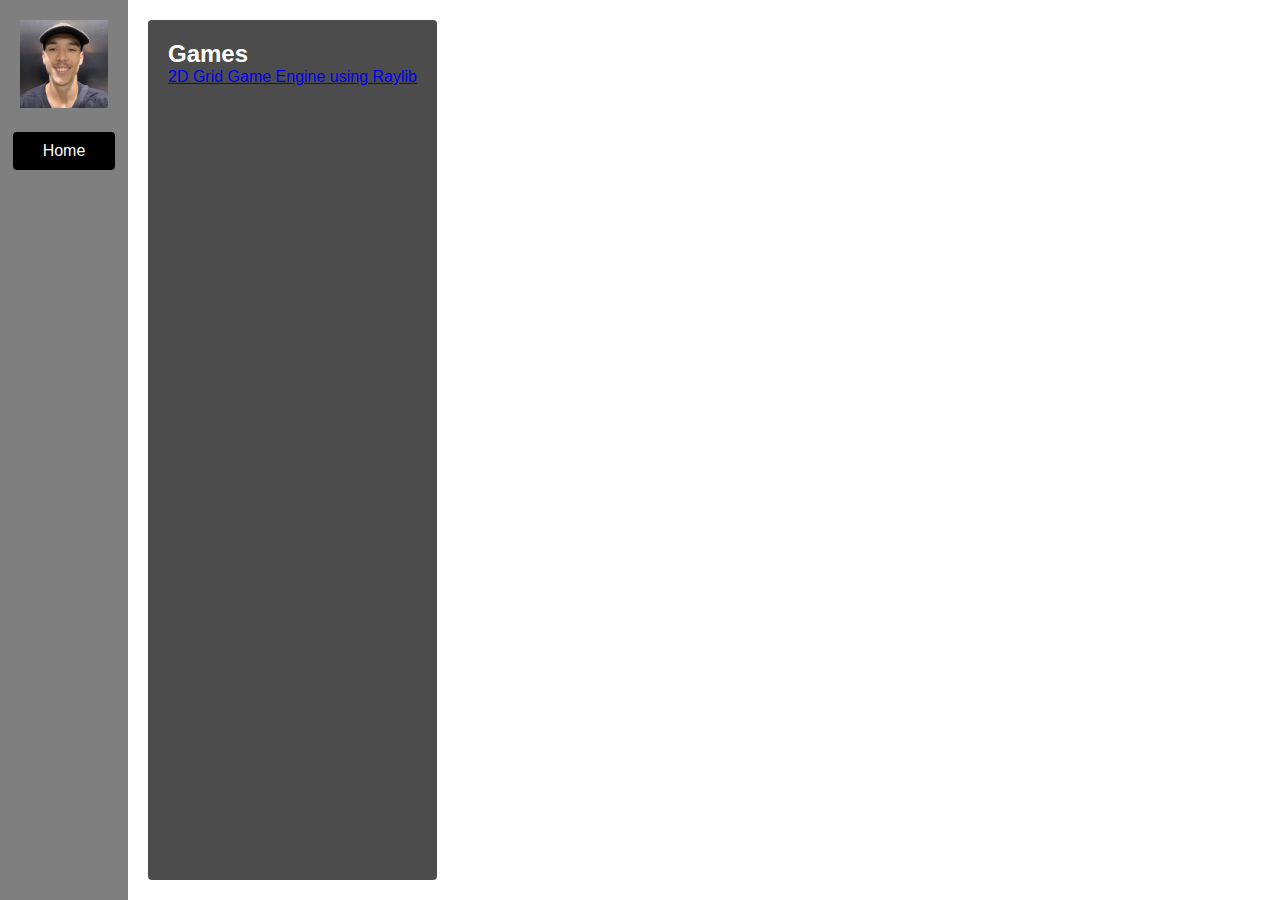
==== games.html @ 768373ec "Initial website version" ====
<!--  DOCTYPE   -->
<!DOCTYPE html>
<!--  INICIO PAGINA   -->
<html lang="en">
  <head>
    <meta charset="UTF-8">
    <meta name="viewport" content="width=device-width, initial-scale=1.0">
    <title>Games</title>
    <link rel="stylesheet" href="styles.css">
  </head>
  <body>
    <div class="container">
        <aside class="sidebar">
            <div class="logo">
              <img src="assets/images/arthur.png" alt="Foto Arthur">
            </div>
            <nav class="menu">
                <a href="index.html" class="menu-button" style="background-color: black;">Home</a>
            </nav>
        </aside>  
      <main class="content">
        <section id="home" class="box">
          <h2>Games</h2>
          <div class="home-content">
            <a href="https://github.com/ArthurNaue/2D-Grid-game-engine-using-Raylib">2D Grid Game Engine using Raylib</a>
          </div>
        </section>
      </main>
    </div>
  </body>
<!--  FIM PAGINA   -->
</html>
---- styles.css ----
* 
{
    box-sizing: border-box;
    margin: 0;
    padding: 0;
}

body 
{
    font-family: Arial, sans-serif;
    color: white;
    background-size: cover;
}

.container 
{
    display: grid;
    grid-template-columns: 10% 90%;
    min-height: 100vh;
}

.sidebar 
{
    background: rgba(0, 0, 0, 0.5);
    padding: 20px;
    text-align: center;
    display: flex;
    flex-direction: column;
    align-items: center;
  }

.menu 
{
    display: flex;
    flex-direction: column;
    gap: 10px;
}

.menu-button 
{
    text-decoration: none;
    color: white;
    padding: 10px 30px;
    border-radius: 4px;
}

.logo 
{
    margin-bottom: 20px;
}
  
.logo img 
{
    max-width: 100%;
    height: auto;
}

.content 
{
    padding: 20px;
    display: flex;
    flex-direction: row;
    gap: 20px;
}

.box 
{
    background-color: rgba(0, 0, 0, 0.7);
    padding: 20px;
    border-radius: 4px;
}

.home-content 
{
    display: flex;
    align-items: center;
    gap: 15px;
}

@media (max-width: 768px) 
{
    .container 
    {
      grid-template-columns: 1fr;
    }
    
    .sidebar 
    {
      width: 100%;
      flex-direction: row;
      justify-content: space-around;
      padding: 10px;
    }
    
    .menu 
    {
      flex-direction: row;
      gap: 5px;
    }
    
    .content 
    {
      padding: 10px;
    }
    
    .home-content 
    {
      flex-direction: row;
      align-items: flex-start;
    }
}
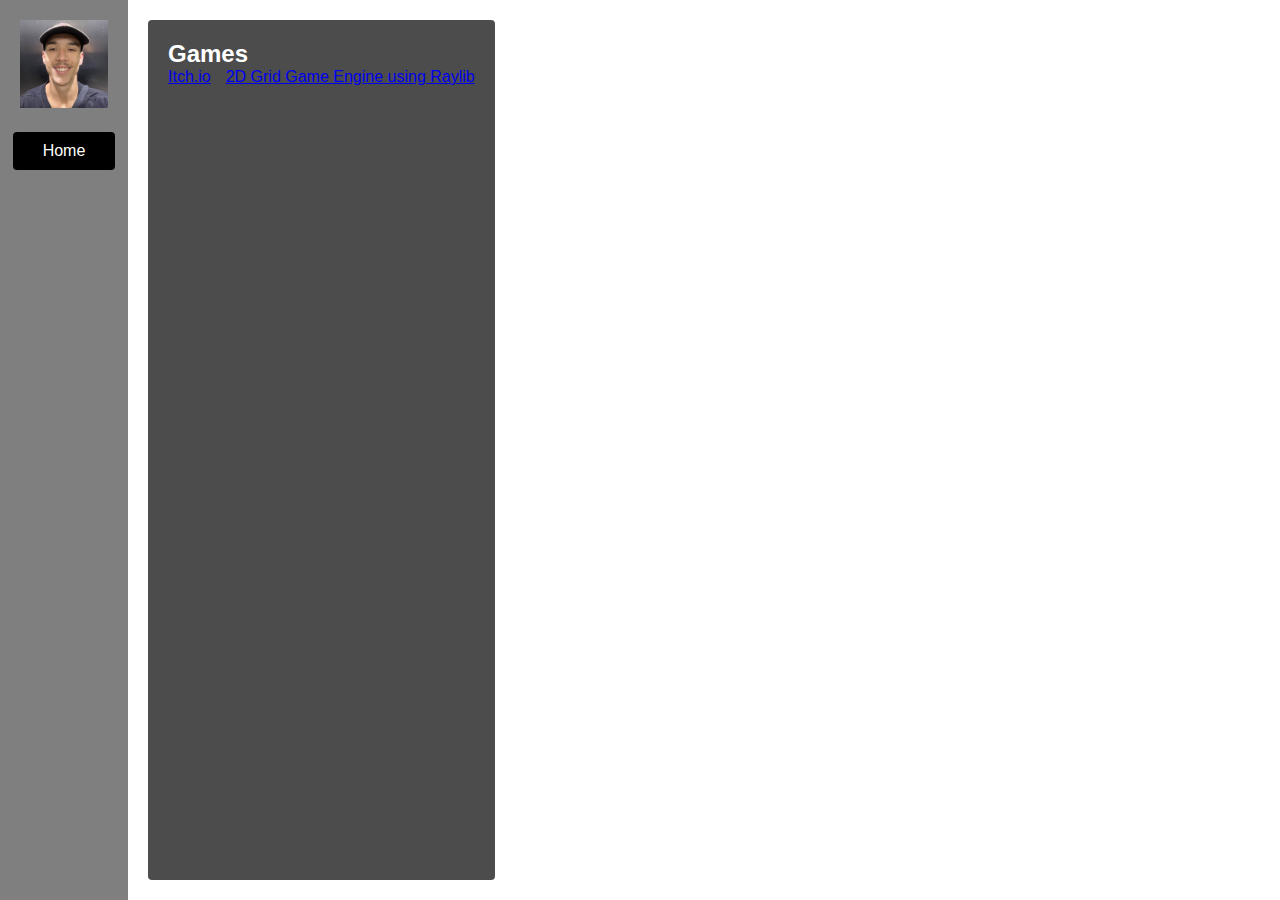
==== commit 76df2599: "Add files via upload" ====
--- a/games.html
+++ b/games.html
@@ -22,6 +22,7 @@
         <section id="home" class="box">
           <h2>Games</h2>
           <div class="home-content">
+            <a href="https://arthurnaue.itch.io">Itch.io</a>
             <a href="https://github.com/ArthurNaue/2D-Grid-game-engine-using-Raylib">2D Grid Game Engine using Raylib</a>
           </div>
         </section>
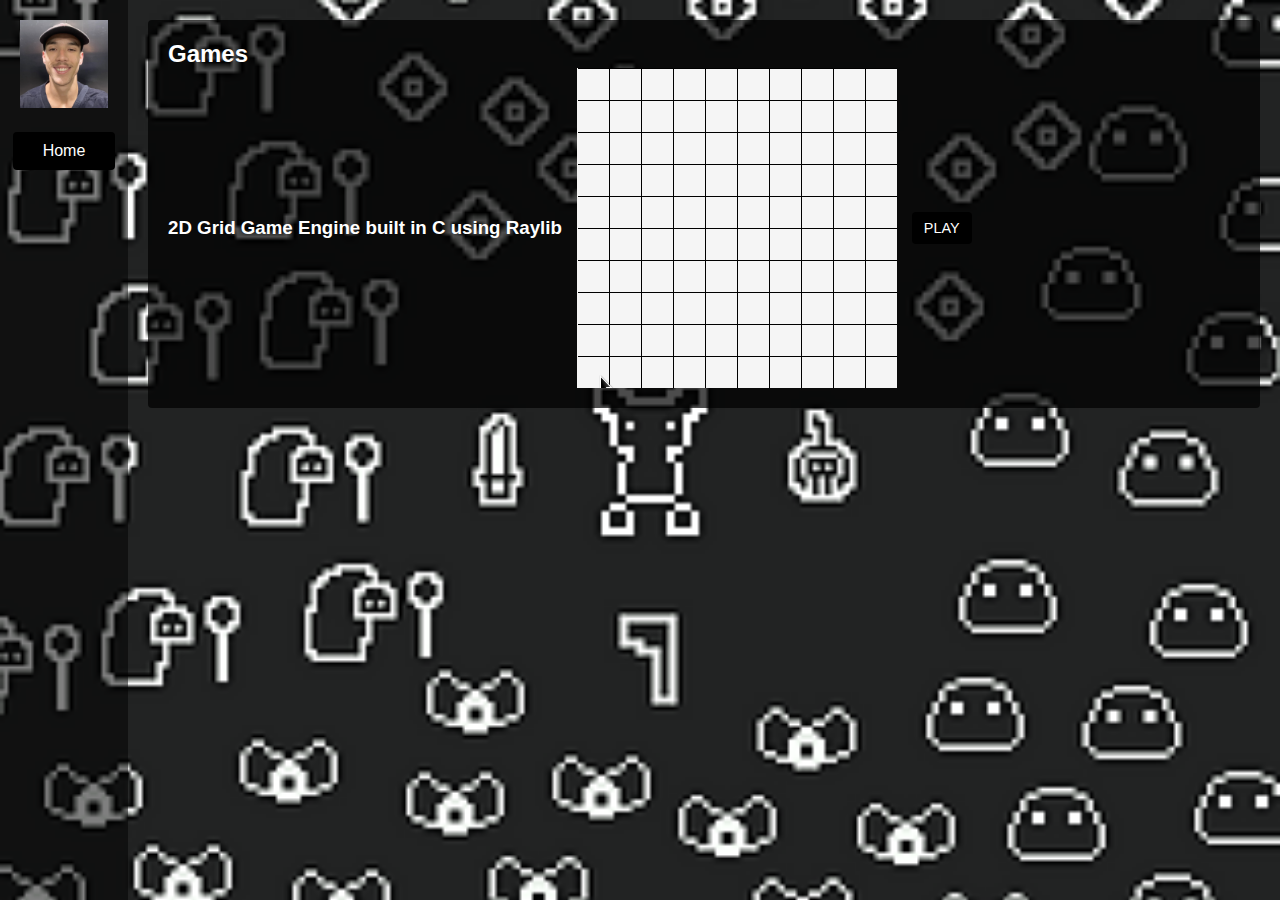
==== commit ada9959e: "Add files via upload" ====
--- a/games.html
+++ b/games.html
@@ -8,7 +8,7 @@
     <title>Games</title>
     <link rel="stylesheet" href="styles.css">
   </head>
-  <body>
+  <body style="background: url('assets/images/gamesBackground.png') no-repeat center/cover;">
     <div class="container">
         <aside class="sidebar">
             <div class="logo">
@@ -22,8 +22,9 @@
         <section id="home" class="box">
           <h2>Games</h2>
           <div class="home-content">
-            <a href="https://arthurnaue.itch.io">Itch.io</a>
-            <a href="https://github.com/ArthurNaue/2D-Grid-game-engine-using-Raylib">2D Grid Game Engine using Raylib</a>
+            <h3>2D Grid Game Engine built in C using Raylib</h3>
+            <img src="assets/gifs/2DGridGameEngine.gif" alt="Game Engine Gif">
+            <a href="https://github.com/ArthurNaue/2D-Grid-game-engine-using-Raylib" target="_blank" class="link-button" style="background-color: black;">PLAY</a>
           </div>
         </section>
       </main>
--- a/styles.css
+++ b/styles.css
@@ -9,7 +9,7 @@
 {
     font-family: Arial, sans-serif;
     color: white;
-    background-size: cover;
+    background-size: 150vw 150vh, cover;
 }
 
 .container 
@@ -59,7 +59,7 @@
 {
     padding: 20px;
     display: flex;
-    flex-direction: row;
+    flex-direction: column;
     gap: 20px;
 }
 
@@ -75,6 +75,14 @@
     display: flex;
     align-items: center;
     gap: 15px;
+}
+
+.link-button {
+  text-decoration: none;
+  color: white;
+  padding: 8px 12px;
+  border-radius: 4px;
+  font-size: 0.9rem;
 }
 
 @media (max-width: 768px) 
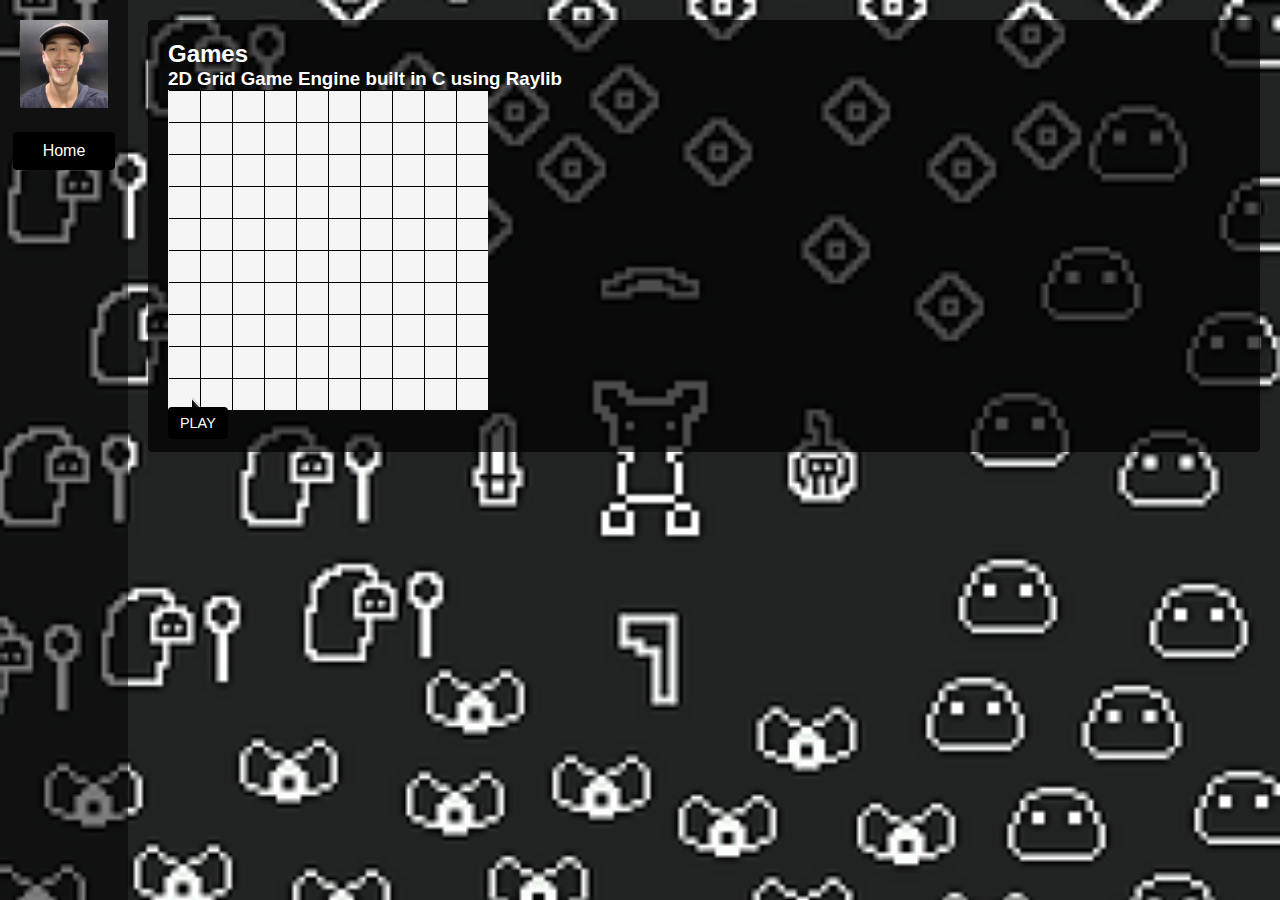
==== commit 29e5eb7c: "Add files via upload" ====
--- a/games.html
+++ b/games.html
@@ -24,7 +24,7 @@
           <div class="home-content">
             <h3>2D Grid Game Engine built in C using Raylib</h3>
             <img src="assets/gifs/2DGridGameEngine.gif" alt="Game Engine Gif">
-            <a href="https://github.com/ArthurNaue/2D-Grid-game-engine-using-Raylib" target="_blank" class="link-button" style="background-color: black;">PLAY</a>
+            <div><a href="https://github.com/ArthurNaue/2D-Grid-game-engine-using-Raylib" target="_blank" class="link-button" style="background-color: black;">PLAY</a></div>
           </div>
         </section>
       </main>
--- a/styles.css
+++ b/styles.css
@@ -72,7 +72,7 @@
 
 .home-content 
 {
-    display: flex;
+    display: row;
     align-items: center;
     gap: 15px;
 }
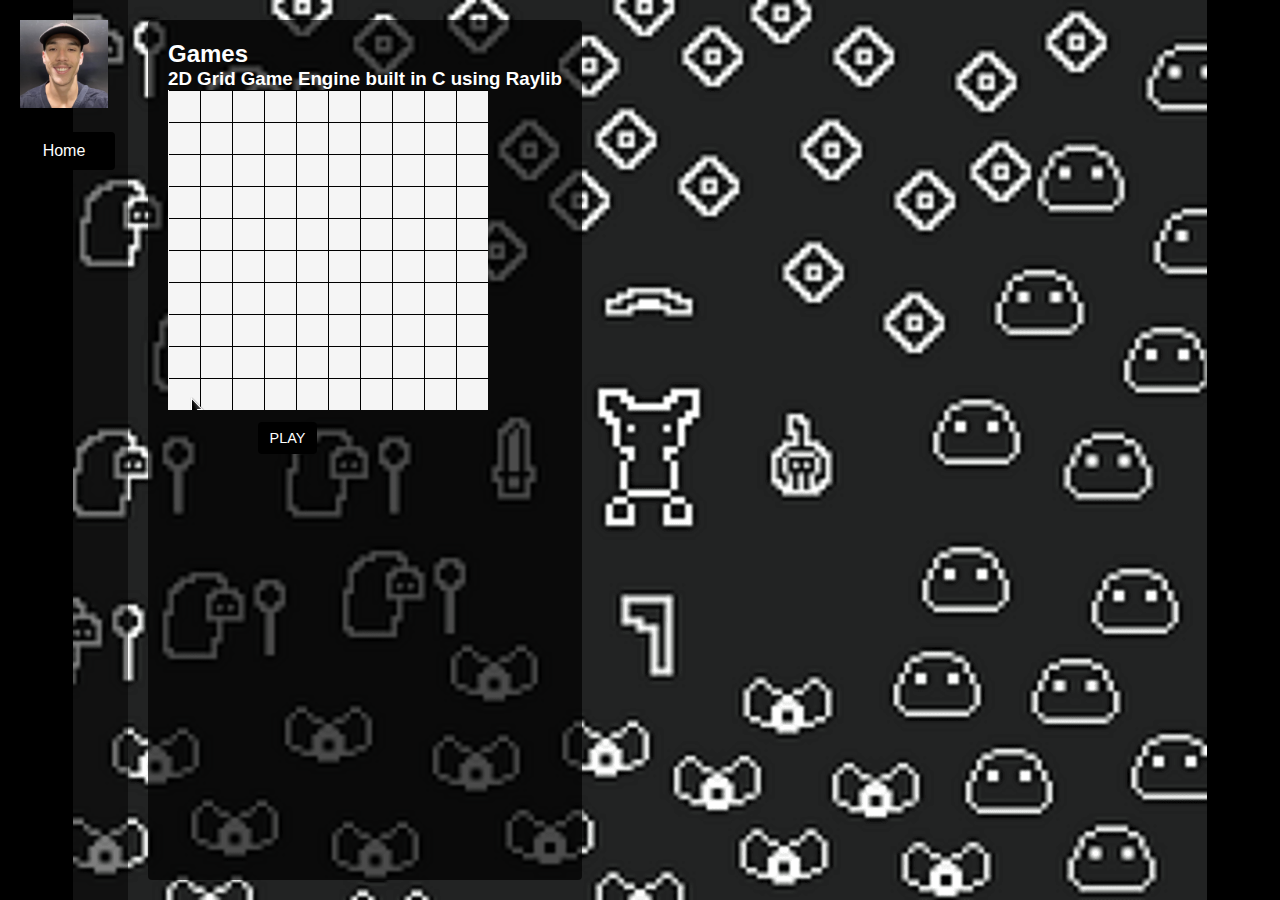
==== commit 6bdd9ecc: "Add files via upload" ====
--- a/games.html
+++ b/games.html
@@ -24,7 +24,7 @@
           <div class="home-content">
             <h3>2D Grid Game Engine built in C using Raylib</h3>
             <img src="assets/gifs/2DGridGameEngine.gif" alt="Game Engine Gif">
-            <div><a href="https://github.com/ArthurNaue/2D-Grid-game-engine-using-Raylib" target="_blank" class="link-button" style="background-color: black;">PLAY</a></div>
+            <div style="padding-top: 15px; padding-left: 7vw;"><a href="https://github.com/ArthurNaue/2D-Grid-game-engine-using-Raylib" target="_blank" class="link-button" style="background-color: black;">PLAY</a></div>
           </div>
         </section>
       </main>
--- a/styles.css
+++ b/styles.css
@@ -59,7 +59,7 @@
 {
     padding: 20px;
     display: flex;
-    flex-direction: column;
+    flex-direction: row;
     gap: 20px;
 }
 
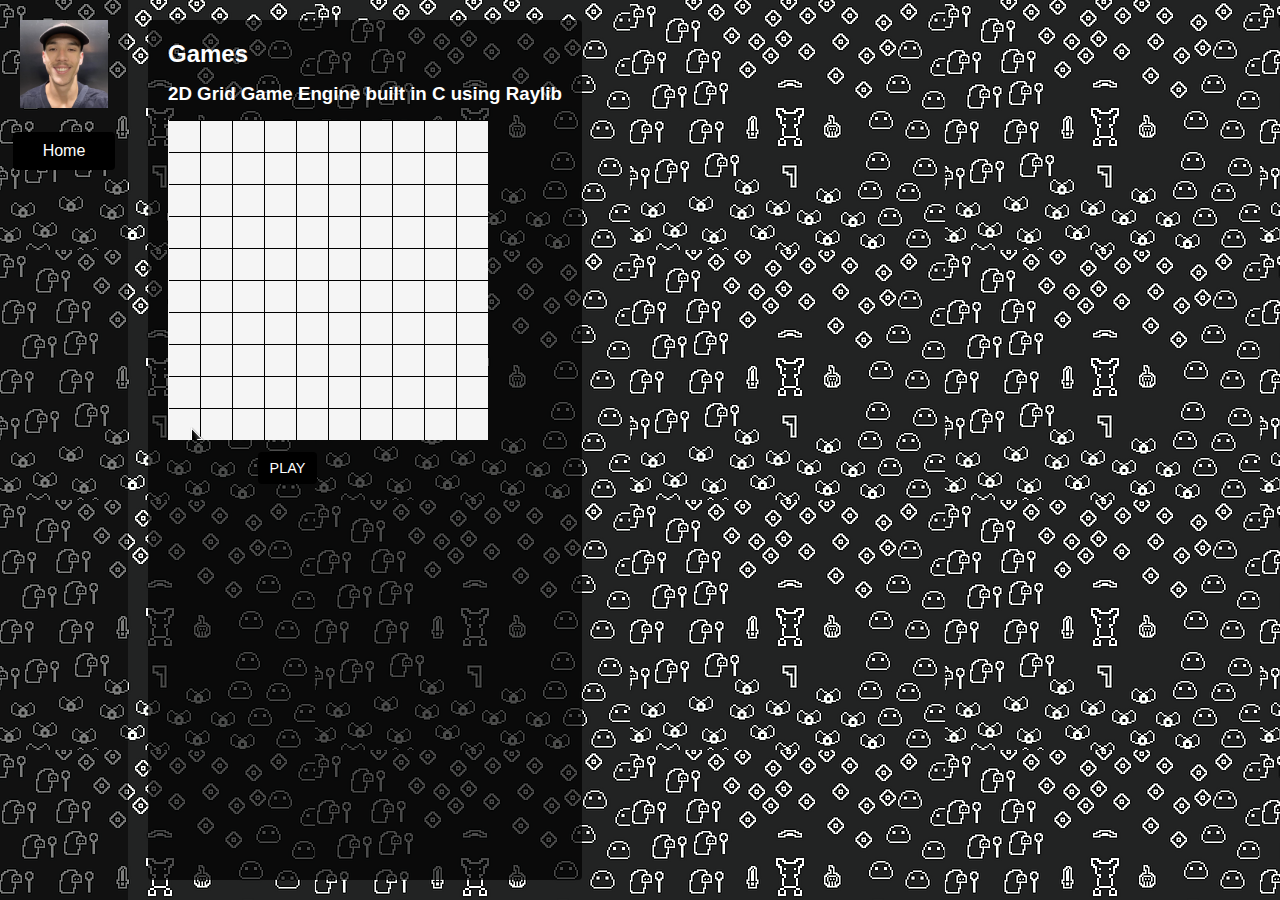
==== commit cfa81483: "Add files via upload" ====
--- a/games.html
+++ b/games.html
@@ -8,7 +8,7 @@
     <title>Games</title>
     <link rel="stylesheet" href="styles.css">
   </head>
-  <body style="background: url('assets/images/gamesBackground.png') no-repeat center/cover;">
+  <body style="background: url('assets/images/background.png'); background-size: 315x250 no-repeat center/cover;">
     <div class="container">
         <aside class="sidebar">
             <div class="logo">
@@ -20,9 +20,9 @@
         </aside>  
       <main class="content">
         <section id="home" class="box">
-          <h2>Games</h2>
+          <h2 style="padding-bottom: 15px">Games</h2>
           <div class="home-content">
-            <h3>2D Grid Game Engine built in C using Raylib</h3>
+            <h3 style="padding-bottom: 15px;">2D Grid Game Engine built in C using Raylib</h3>
             <img src="assets/gifs/2DGridGameEngine.gif" alt="Game Engine Gif">
             <div style="padding-top: 15px; padding-left: 7vw;"><a href="https://github.com/ArthurNaue/2D-Grid-game-engine-using-Raylib" target="_blank" class="link-button" style="background-color: black;">PLAY</a></div>
           </div>
